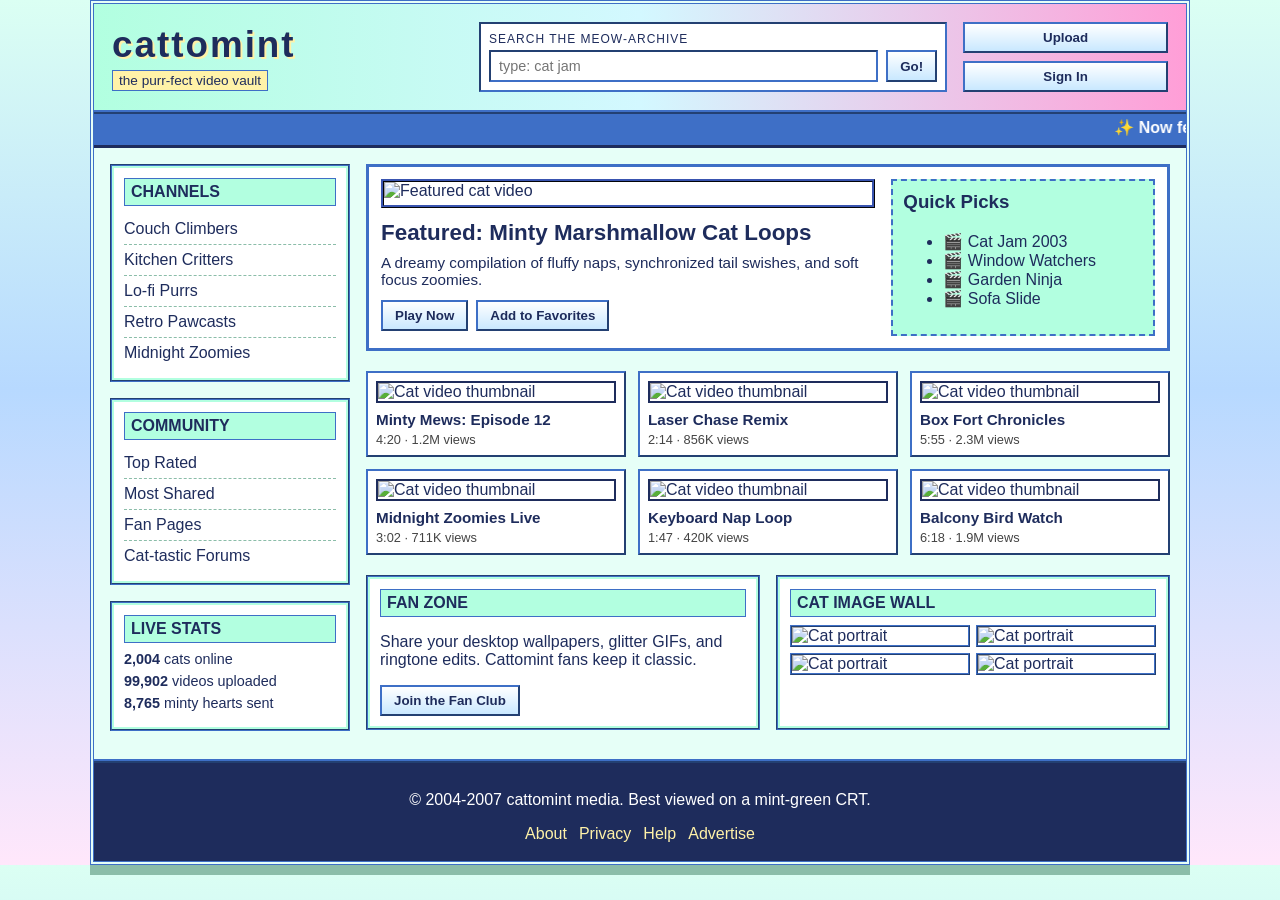
==== index.html @ 221007c7 "Add retro cattomint landing page" ====
<!DOCTYPE html>
<html lang="en">
  <head>
    <meta charset="UTF-8" />
    <meta name="viewport" content="width=device-width, initial-scale=1.0" />
    <title>cattomint - Cat Video Portal</title>
    <link rel="stylesheet" href="styles.css" />
  </head>
  <body>
    <div class="page">
      <header class="top-bar">
        <div class="logo-block">
          <span class="logo">cattomint</span>
          <span class="tagline">the purr-fect video vault</span>
        </div>
        <div class="search-block">
          <label class="search-label" for="search">Search the meow-archive</label>
          <div class="search-row">
            <input id="search" type="text" placeholder="type: cat jam" />
            <button type="button">Go!</button>
          </div>
        </div>
        <div class="action-buttons">
          <button type="button">Upload</button>
          <button type="button">Sign In</button>
        </div>
      </header>

      <nav class="ticker">
        <marquee behavior="scroll" direction="left">
          ✨ Now featuring: Minty Mews Weekly ✨ | Download the Cattomint Toolbar! |
          New uploads every hour (or whenever the cats wake up) | Join the fan club for
          glittery badges!
        </marquee>
      </nav>

      <main class="content">
        <aside class="sidebar">
          <div class="panel">
            <h2>Channels</h2>
            <ul>
              <li><a href="#">Couch Climbers</a></li>
              <li><a href="#">Kitchen Critters</a></li>
              <li><a href="#">Lo-fi Purrs</a></li>
              <li><a href="#">Retro Pawcasts</a></li>
              <li><a href="#">Midnight Zoomies</a></li>
            </ul>
          </div>
          <div class="panel">
            <h2>Community</h2>
            <ul>
              <li><a href="#">Top Rated</a></li>
              <li><a href="#">Most Shared</a></li>
              <li><a href="#">Fan Pages</a></li>
              <li><a href="#">Cat-tastic Forums</a></li>
            </ul>
          </div>
          <div class="panel stats">
            <h2>Live Stats</h2>
            <p><strong>2,004</strong> cats online</p>
            <p><strong>99,902</strong> videos uploaded</p>
            <p><strong>8,765</strong> minty hearts sent</p>
          </div>
        </aside>

        <section class="main-feed">
          <div class="hero">
            <div class="hero-video">
              <img
                src="https://placekitten.com/540/300"
                alt="Featured cat video"
              />
              <div class="hero-info">
                <h1>Featured: Minty Marshmallow Cat Loops</h1>
                <p>
                  A dreamy compilation of fluffy naps, synchronized tail swishes, and
                  soft focus zoomies.
                </p>
                <div class="hero-actions">
                  <button type="button">Play Now</button>
                  <button type="button">Add to Favorites</button>
                </div>
              </div>
            </div>
            <div class="hero-side">
              <h3>Quick Picks</h3>
              <ul>
                <li>🎬 Cat Jam 2003</li>
                <li>🎬 Window Watchers</li>
                <li>🎬 Garden Ninja</li>
                <li>🎬 Sofa Slide</li>
              </ul>
            </div>
          </div>

          <section class="video-grid">
            <article class="video-card">
              <img src="https://placekitten.com/260/180" alt="Cat video thumbnail" />
              <div>
                <h3>Minty Mews: Episode 12</h3>
                <p>4:20 · 1.2M views</p>
              </div>
            </article>
            <article class="video-card">
              <img src="https://placekitten.com/261/180" alt="Cat video thumbnail" />
              <div>
                <h3>Laser Chase Remix</h3>
                <p>2:14 · 856K views</p>
              </div>
            </article>
            <article class="video-card">
              <img src="https://placekitten.com/262/180" alt="Cat video thumbnail" />
              <div>
                <h3>Box Fort Chronicles</h3>
                <p>5:55 · 2.3M views</p>
              </div>
            </article>
            <article class="video-card">
              <img src="https://placekitten.com/263/180" alt="Cat video thumbnail" />
              <div>
                <h3>Midnight Zoomies Live</h3>
                <p>3:02 · 711K views</p>
              </div>
            </article>
            <article class="video-card">
              <img src="https://placekitten.com/264/180" alt="Cat video thumbnail" />
              <div>
                <h3>Keyboard Nap Loop</h3>
                <p>1:47 · 420K views</p>
              </div>
            </article>
            <article class="video-card">
              <img src="https://placekitten.com/265/180" alt="Cat video thumbnail" />
              <div>
                <h3>Balcony Bird Watch</h3>
                <p>6:18 · 1.9M views</p>
              </div>
            </article>
          </section>

          <section class="fan-zone">
            <div class="panel">
              <h2>Fan Zone</h2>
              <p>
                Share your desktop wallpapers, glitter GIFs, and ringtone edits.
                Cattomint fans keep it classic.
              </p>
              <button type="button">Join the Fan Club</button>
            </div>
            <div class="panel">
              <h2>Cat Image Wall</h2>
              <div class="image-wall">
                <img src="https://placekitten.com/140/140" alt="Cat portrait" />
                <img src="https://placekitten.com/141/140" alt="Cat portrait" />
                <img src="https://placekitten.com/142/140" alt="Cat portrait" />
                <img src="https://placekitten.com/143/140" alt="Cat portrait" />
              </div>
            </div>
          </section>
        </section>
      </main>

      <footer class="footer">
        <p>© 2004-2007 cattomint media. Best viewed on a mint-green CRT.</p>
        <div class="footer-links">
          <a href="#">About</a>
          <a href="#">Privacy</a>
          <a href="#">Help</a>
          <a href="#">Advertise</a>
        </div>
      </footer>
    </div>
  </body>
</html>
---- styles.css ----
:root {
  --mint: #b2ffe0;
  --mint-dark: #51c8a5;
  --mint-glow: #e6fff7;
  --pink: #ff9ed7;
  --blue: #3e6fc6;
  --navy: #1e2c5c;
  --yellow: #fff2a8;
  --white: #ffffff;
  --shadow: #8bbda9;
}

* {
  box-sizing: border-box;
}

body {
  margin: 0;
  font-family: "Tahoma", "Verdana", sans-serif;
  background: linear-gradient(180deg, #dbfff3 0%, #b7d9ff 45%, #ffe7fb 100%);
  color: var(--navy);
}

.page {
  max-width: 1100px;
  margin: 0 auto;
  background: var(--mint-glow);
  border: 4px double var(--blue);
  box-shadow: 0 10px 0 var(--shadow);
}

.top-bar {
  display: grid;
  grid-template-columns: 1.2fr 1.6fr 0.7fr;
  gap: 16px;
  padding: 18px;
  background: linear-gradient(90deg, var(--mint) 0%, #d3f8ff 50%, var(--pink) 100%);
  border-bottom: 4px ridge var(--blue);
  align-items: center;
}

.logo-block {
  display: flex;
  flex-direction: column;
  gap: 4px;
}

.logo {
  font-size: 2.3rem;
  font-weight: 800;
  text-transform: lowercase;
  letter-spacing: 2px;
  color: var(--navy);
  text-shadow: 2px 2px 0 var(--yellow);
}

.tagline {
  font-size: 0.85rem;
  background: var(--yellow);
  padding: 2px 6px;
  border: 1px solid var(--blue);
  width: fit-content;
}

.search-block {
  border: 2px inset var(--blue);
  padding: 8px;
  background: var(--white);
}

.search-label {
  font-size: 0.75rem;
  display: block;
  margin-bottom: 4px;
  text-transform: uppercase;
  letter-spacing: 1px;
}

.search-row {
  display: flex;
  gap: 8px;
}

.search-row input {
  flex: 1;
  padding: 6px 8px;
  border: 2px inset var(--blue);
  font-size: 0.9rem;
}

button {
  padding: 6px 12px;
  font-weight: 700;
  color: var(--navy);
  background: linear-gradient(180deg, #ffffff 0%, #c9e8ff 100%);
  border: 2px outset var(--blue);
  cursor: pointer;
}

button:active {
  border-style: inset;
}

.action-buttons {
  display: flex;
  flex-direction: column;
  gap: 8px;
}

.ticker {
  background: var(--blue);
  color: var(--white);
  font-weight: 700;
  padding: 4px 0;
  border-bottom: 3px solid var(--navy);
}

.content {
  display: grid;
  grid-template-columns: 240px 1fr;
  gap: 16px;
  padding: 16px;
}

.sidebar {
  display: flex;
  flex-direction: column;
  gap: 16px;
}

.panel {
  background: var(--white);
  border: 2px groove var(--blue);
  padding: 12px;
  box-shadow: inset 0 0 0 2px var(--mint);
}

.panel h2 {
  margin: 0 0 8px;
  font-size: 1rem;
  text-transform: uppercase;
  background: var(--mint);
  padding: 4px 6px;
  border: 1px solid var(--blue);
}

.panel ul {
  list-style: none;
  margin: 0;
  padding: 0;
}

.panel li {
  padding: 6px 0;
  border-bottom: 1px dashed var(--shadow);
}

.panel li:last-child {
  border-bottom: none;
}

.panel a {
  color: var(--navy);
  text-decoration: none;
}

.panel a:hover {
  text-decoration: underline;
}

.stats p {
  margin: 6px 0;
  font-size: 0.9rem;
}

.main-feed {
  display: flex;
  flex-direction: column;
  gap: 20px;
}

.hero {
  display: grid;
  grid-template-columns: 1.5fr 0.8fr;
  gap: 16px;
  background: var(--white);
  border: 3px solid var(--blue);
  padding: 12px;
}

.hero-video {
  display: grid;
  grid-template-columns: 1fr;
  gap: 12px;
}

.hero-video img {
  width: 100%;
  border: 3px ridge var(--navy);
}

.hero-info h1 {
  margin: 0 0 8px;
  font-size: 1.4rem;
}

.hero-info p {
  margin: 0 0 12px;
  font-size: 0.95rem;
}

.hero-actions {
  display: flex;
  gap: 8px;
}

.hero-side {
  background: var(--mint);
  border: 2px dashed var(--blue);
  padding: 10px;
}

.hero-side h3 {
  margin-top: 0;
}

.video-grid {
  display: grid;
  grid-template-columns: repeat(auto-fit, minmax(200px, 1fr));
  gap: 12px;
}

.video-card {
  background: var(--white);
  border: 2px outset var(--blue);
  padding: 8px;
  display: grid;
  gap: 8px;
}

.video-card img {
  width: 100%;
  border: 2px solid var(--navy);
}

.video-card h3 {
  margin: 0 0 4px;
  font-size: 0.95rem;
}

.video-card p {
  margin: 0;
  font-size: 0.8rem;
  color: #444;
}

.fan-zone {
  display: grid;
  grid-template-columns: repeat(auto-fit, minmax(220px, 1fr));
  gap: 16px;
}

.image-wall {
  display: grid;
  grid-template-columns: repeat(2, 1fr);
  gap: 6px;
  margin-top: 8px;
}

.image-wall img {
  width: 100%;
  border: 2px ridge var(--blue);
}

.footer {
  margin-top: 12px;
  padding: 12px 16px 18px;
  background: var(--navy);
  color: var(--white);
  border-top: 4px ridge var(--blue);
  text-align: center;
}

.footer-links {
  margin-top: 8px;
  display: flex;
  justify-content: center;
  gap: 12px;
  flex-wrap: wrap;
}

.footer a {
  color: var(--yellow);
  text-decoration: none;
}

.footer a:hover {
  text-decoration: underline;
}

@media (max-width: 900px) {
  .top-bar {
    grid-template-columns: 1fr;
  }

  .action-buttons {
    flex-direction: row;
  }

  .content {
    grid-template-columns: 1fr;
  }

  .hero {
    grid-template-columns: 1fr;
  }
}
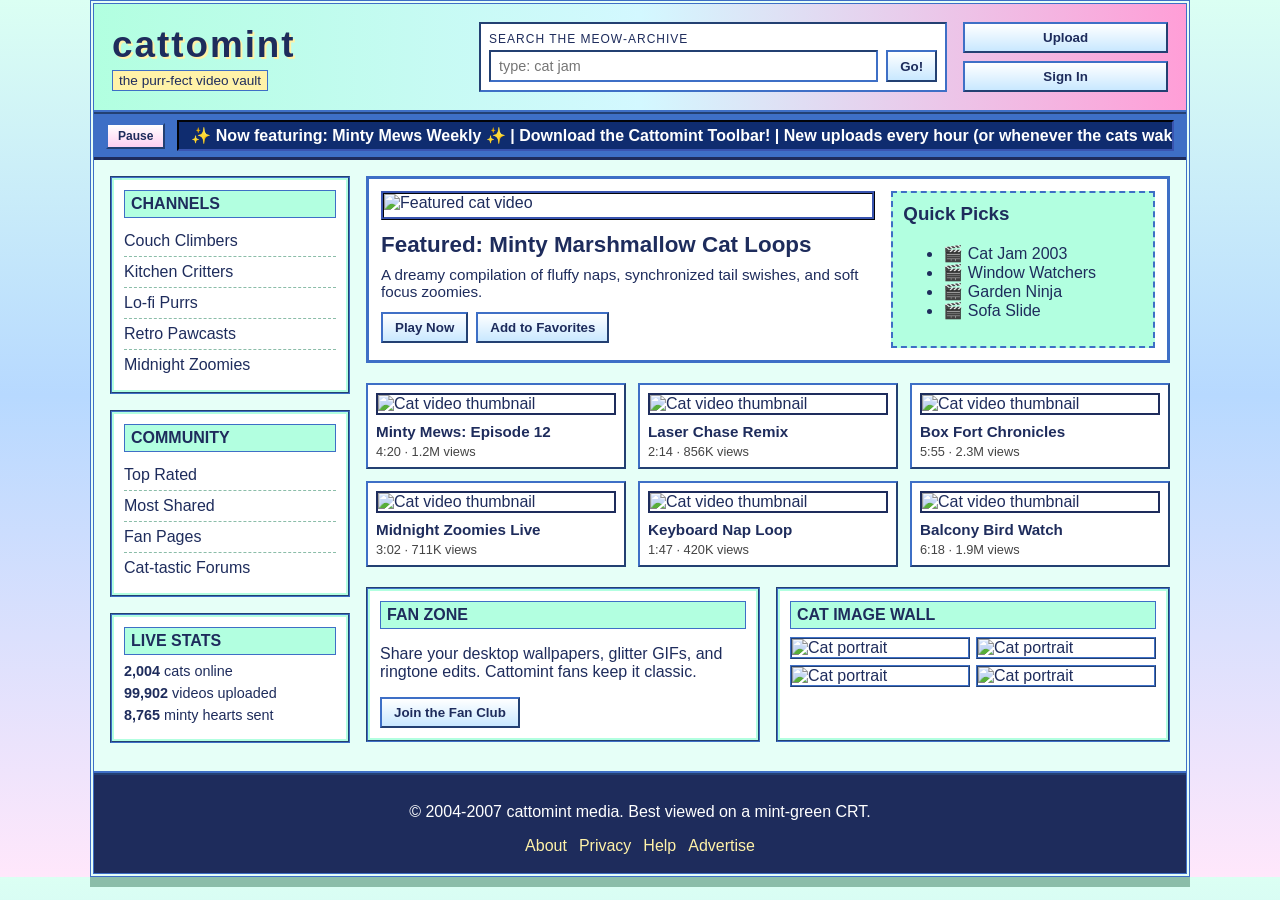
==== commit ab25eff4: "Replace marquee with accessible ticker" ====
--- a/index.html
+++ b/index.html
@@ -26,12 +26,40 @@
         </div>
       </header>
 
-      <nav class="ticker">
-        <marquee behavior="scroll" direction="left">
-          ✨ Now featuring: Minty Mews Weekly ✨ | Download the Cattomint Toolbar! |
-          New uploads every hour (or whenever the cats wake up) | Join the fan club for
-          glittery badges!
-        </marquee>
+      <nav class="ticker" aria-label="Cattomint updates ticker" data-state="running">
+        <div class="ticker-row">
+          <button
+            class="ticker-toggle"
+            type="button"
+            aria-pressed="false"
+            aria-controls="ticker-track"
+          >
+            Pause
+          </button>
+          <div class="ticker-window">
+            <div
+              id="ticker-track"
+              class="ticker-track"
+              role="status"
+              aria-live="off"
+              aria-label="Scrolling updates are playing"
+            >
+              <span
+                class="ticker-item"
+              >✨ Now featuring: Minty Mews Weekly ✨ | Download the Cattomint Toolbar!
+                | New uploads every hour (or whenever the cats wake up) | Join the fan
+                club for glittery badges!</span
+              >
+              <span
+                class="ticker-item"
+                aria-hidden="true"
+              >✨ Now featuring: Minty Mews Weekly ✨ | Download the Cattomint Toolbar!
+                | New uploads every hour (or whenever the cats wake up) | Join the fan
+                club for glittery badges!</span
+              >
+            </div>
+          </div>
+        </div>
       </nav>
 
       <main class="content">
@@ -170,5 +198,24 @@
         </div>
       </footer>
     </div>
+    <script>
+      const ticker = document.querySelector(".ticker");
+      const toggle = document.querySelector(".ticker-toggle");
+      const track = document.querySelector(".ticker-track");
+
+      if (ticker && toggle && track) {
+        toggle.addEventListener("click", () => {
+          const isPaused = toggle.getAttribute("aria-pressed") === "true";
+          const nextPaused = !isPaused;
+          toggle.setAttribute("aria-pressed", String(nextPaused));
+          toggle.textContent = nextPaused ? "Resume" : "Pause";
+          ticker.dataset.state = nextPaused ? "paused" : "running";
+          track.setAttribute(
+            "aria-label",
+            nextPaused ? "Scrolling updates are paused" : "Scrolling updates are playing"
+          );
+        });
+      }
+    </script>
   </body>
 </html>
--- a/styles.css
+++ b/styles.css
@@ -111,8 +111,68 @@
   background: var(--blue);
   color: var(--white);
   font-weight: 700;
+  padding: 6px 12px;
+  border-bottom: 3px solid var(--navy);
+}
+
+.ticker-row {
+  display: flex;
+  align-items: center;
+  gap: 12px;
+}
+
+.ticker-toggle {
+  font-size: 0.75rem;
+  padding: 4px 10px;
+  background: linear-gradient(180deg, #ffffff 0%, #ffd0f0 100%);
+}
+
+.ticker-window {
+  overflow: hidden;
+  flex: 1;
+  border: 2px inset var(--navy);
+  background: #0f2c6f;
+}
+
+.ticker-track {
+  display: flex;
+  width: max-content;
+  gap: 32px;
   padding: 4px 0;
-  border-bottom: 3px solid var(--navy);
+  animation: ticker-scroll 18s linear infinite;
+}
+
+.ticker-item {
+  white-space: nowrap;
+  padding: 0 12px;
+}
+
+.ticker-window:hover .ticker-track,
+.ticker-window:focus-within .ticker-track,
+.ticker-toggle:focus + .ticker-window .ticker-track,
+.ticker[data-state="paused"] .ticker-track {
+  animation-play-state: paused;
+}
+
+.ticker-toggle[aria-pressed="true"] {
+  background: linear-gradient(180deg, #ffe1f5 0%, #ffffff 100%);
+  border-style: inset;
+}
+
+@keyframes ticker-scroll {
+  0% {
+    transform: translateX(0);
+  }
+  100% {
+    transform: translateX(-50%);
+  }
+}
+
+@media (prefers-reduced-motion: reduce) {
+  .ticker-track {
+    animation: none;
+    transform: translateX(0);
+  }
 }
 
 .content {
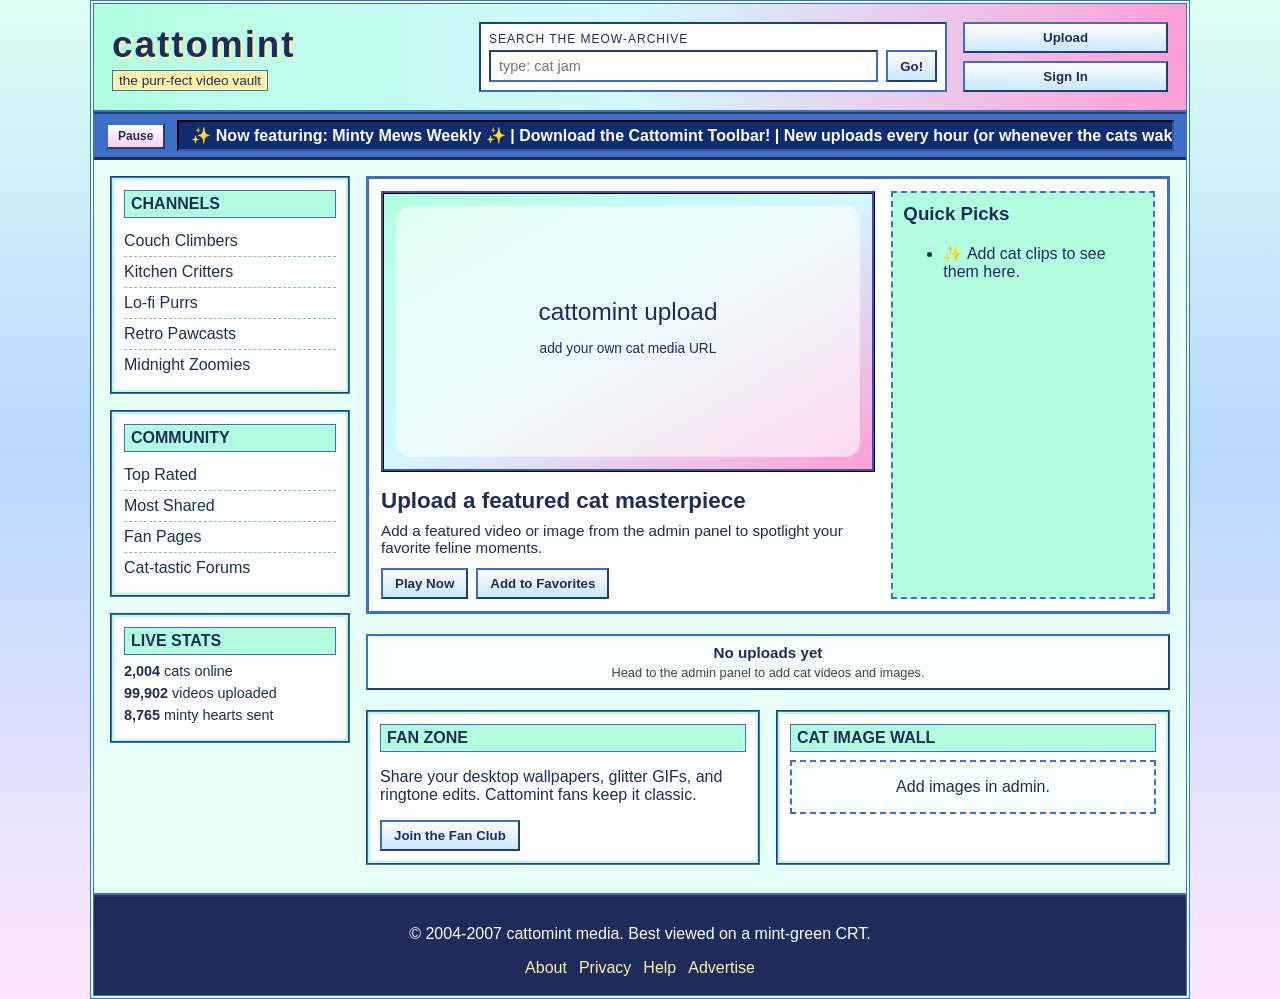
==== commit 70f6ed7c: "Add Flask backend with admin panel" ====
--- a/index.html
+++ b/index.html
@@ -92,76 +92,36 @@
         </aside>
 
         <section class="main-feed">
-          <div class="hero">
-            <div class="hero-video">
-              <img
-                src="https://placekitten.com/540/300"
-                alt="Featured cat video"
-              />
+          <div class="hero" id="featured-panel">
+            <div class="hero-video" id="featured-media">
+              <div class="media-placeholder">
+                <img src="assets/placeholder.svg" alt="Upload a featured cat video." />
+              </div>
               <div class="hero-info">
-                <h1>Featured: Minty Marshmallow Cat Loops</h1>
+                <h1>Upload a featured cat masterpiece</h1>
                 <p>
-                  A dreamy compilation of fluffy naps, synchronized tail swishes, and
-                  soft focus zoomies.
+                  Add a featured video or image from the admin panel to spotlight
+                  your favorite feline moments.
                 </p>
                 <div class="hero-actions">
-                  <button type="button">Play Now</button>
-                  <button type="button">Add to Favorites</button>
+                  <button type="button" disabled>Play Now</button>
+                  <button type="button" disabled>Add to Favorites</button>
                 </div>
               </div>
             </div>
             <div class="hero-side">
               <h3>Quick Picks</h3>
-              <ul>
-                <li>🎬 Cat Jam 2003</li>
-                <li>🎬 Window Watchers</li>
-                <li>🎬 Garden Ninja</li>
-                <li>🎬 Sofa Slide</li>
+              <ul id="quick-picks">
+                <li>✨ Add cat clips to see them here.</li>
               </ul>
             </div>
           </div>
 
-          <section class="video-grid">
-            <article class="video-card">
-              <img src="https://placekitten.com/260/180" alt="Cat video thumbnail" />
+          <section class="video-grid" id="video-grid">
+            <article class="video-card empty-state">
               <div>
-                <h3>Minty Mews: Episode 12</h3>
-                <p>4:20 · 1.2M views</p>
-              </div>
-            </article>
-            <article class="video-card">
-              <img src="https://placekitten.com/261/180" alt="Cat video thumbnail" />
-              <div>
-                <h3>Laser Chase Remix</h3>
-                <p>2:14 · 856K views</p>
-              </div>
-            </article>
-            <article class="video-card">
-              <img src="https://placekitten.com/262/180" alt="Cat video thumbnail" />
-              <div>
-                <h3>Box Fort Chronicles</h3>
-                <p>5:55 · 2.3M views</p>
-              </div>
-            </article>
-            <article class="video-card">
-              <img src="https://placekitten.com/263/180" alt="Cat video thumbnail" />
-              <div>
-                <h3>Midnight Zoomies Live</h3>
-                <p>3:02 · 711K views</p>
-              </div>
-            </article>
-            <article class="video-card">
-              <img src="https://placekitten.com/264/180" alt="Cat video thumbnail" />
-              <div>
-                <h3>Keyboard Nap Loop</h3>
-                <p>1:47 · 420K views</p>
-              </div>
-            </article>
-            <article class="video-card">
-              <img src="https://placekitten.com/265/180" alt="Cat video thumbnail" />
-              <div>
-                <h3>Balcony Bird Watch</h3>
-                <p>6:18 · 1.9M views</p>
+                <h3>No uploads yet</h3>
+                <p>Head to the admin panel to add cat videos and images.</p>
               </div>
             </article>
           </section>
@@ -177,11 +137,8 @@
             </div>
             <div class="panel">
               <h2>Cat Image Wall</h2>
-              <div class="image-wall">
-                <img src="https://placekitten.com/140/140" alt="Cat portrait" />
-                <img src="https://placekitten.com/141/140" alt="Cat portrait" />
-                <img src="https://placekitten.com/142/140" alt="Cat portrait" />
-                <img src="https://placekitten.com/143/140" alt="Cat portrait" />
+              <div class="image-wall" id="image-wall">
+                <div class="image-placeholder">Add images in admin.</div>
               </div>
             </div>
           </section>
@@ -198,6 +155,7 @@
         </div>
       </footer>
     </div>
+    <script src="app.js"></script>
     <script>
       const ticker = document.querySelector(".ticker");
       const toggle = document.querySelector(".ticker-toggle");
--- a/styles.css
+++ b/styles.css
@@ -97,6 +97,17 @@
   cursor: pointer;
 }
 
+.button-link {
+  padding: 6px 12px;
+  font-weight: 700;
+  color: var(--navy);
+  background: linear-gradient(180deg, #ffffff 0%, #c9e8ff 100%);
+  border: 2px outset var(--blue);
+  text-decoration: none;
+  text-align: center;
+  display: inline-block;
+}
+
 button:active {
   border-style: inset;
 }
@@ -254,7 +265,14 @@
   gap: 12px;
 }
 
-.hero-video img {
+.hero-video img,
+.hero-video video,
+.featured-media {
+  width: 100%;
+  border: 3px ridge var(--navy);
+}
+
+.media-placeholder img {
   width: 100%;
   border: 3px ridge var(--navy);
 }
@@ -303,6 +321,11 @@
   border: 2px solid var(--navy);
 }
 
+.video-card.empty-state {
+  text-align: center;
+  background: #f6fffb;
+}
+
 .video-card h3 {
   margin: 0 0 4px;
   font-size: 0.95rem;
@@ -330,6 +353,69 @@
 .image-wall img {
   width: 100%;
   border: 2px ridge var(--blue);
+}
+
+.image-placeholder {
+  grid-column: 1 / -1;
+  background: #f6fffb;
+  border: 2px dashed var(--blue);
+  padding: 16px;
+  text-align: center;
+  color: var(--navy);
+}
+
+.admin-form {
+  display: grid;
+  gap: 10px;
+}
+
+.admin-form label {
+  display: grid;
+  gap: 6px;
+  font-weight: 700;
+}
+
+.admin-form input,
+.admin-form textarea,
+.admin-form select {
+  padding: 8px;
+  border: 2px inset var(--blue);
+  font-family: "Tahoma", "Verdana", sans-serif;
+}
+
+.checkbox-row {
+  display: flex;
+  align-items: center;
+  gap: 8px;
+  font-weight: 700;
+}
+
+.form-status {
+  margin-top: 10px;
+  font-weight: 700;
+}
+
+.form-status.success {
+  color: #0f6a3c;
+}
+
+.form-status.error {
+  color: #b0004d;
+}
+
+.admin-items {
+  display: grid;
+  gap: 10px;
+}
+
+.admin-item {
+  display: flex;
+  justify-content: space-between;
+  align-items: center;
+  gap: 12px;
+  padding: 10px;
+  border: 2px groove var(--blue);
+  background: #f8fffd;
 }
 
 .footer {
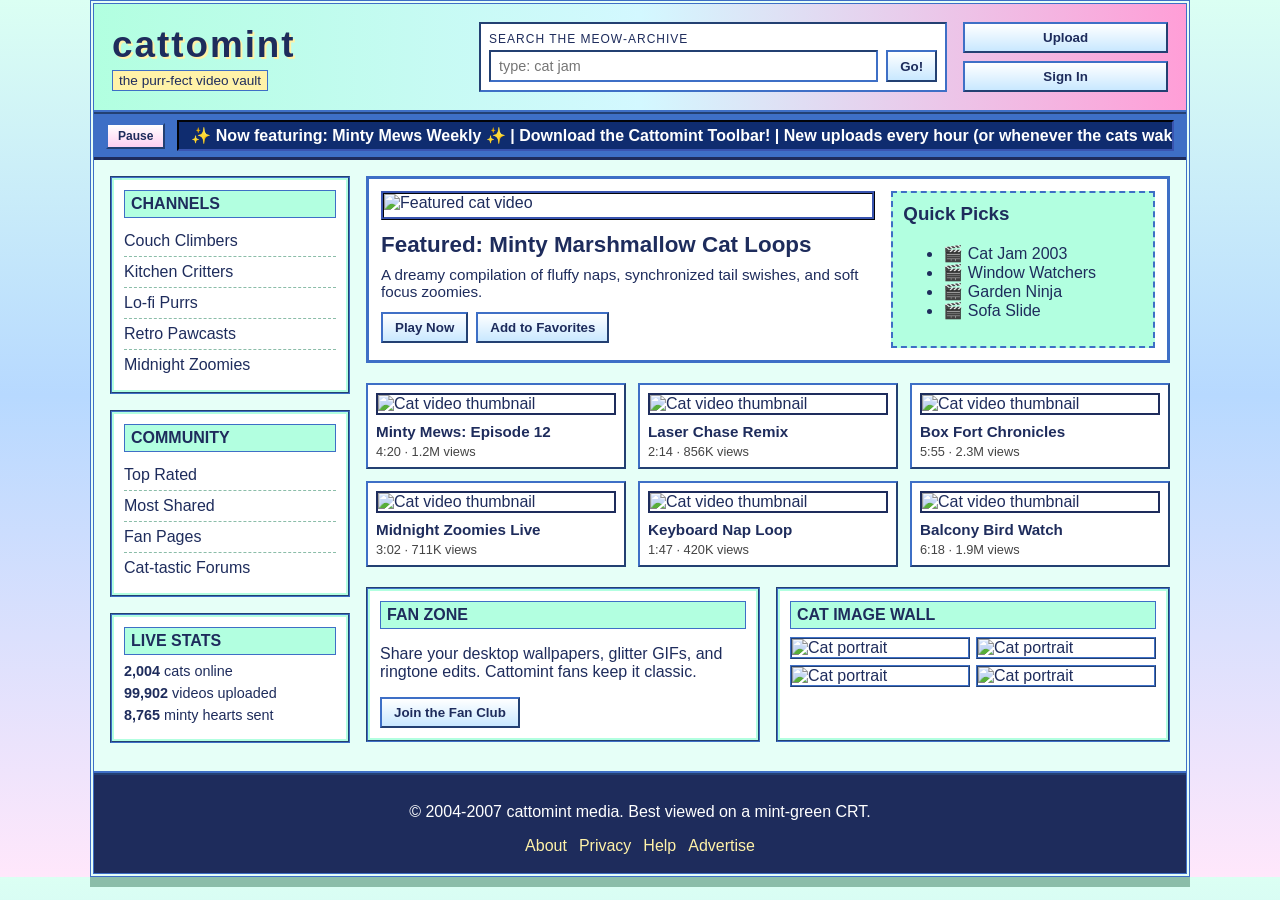
==== commit 35dd3f33: "Merge branch 'developer' into codex/create-cattomint-retro-style-design" ====
--- a/index.html
+++ b/index.html
@@ -92,36 +92,76 @@
         </aside>
 
         <section class="main-feed">
-          <div class="hero" id="featured-panel">
-            <div class="hero-video" id="featured-media">
-              <div class="media-placeholder">
-                <img src="assets/placeholder.svg" alt="Upload a featured cat video." />
-              </div>
+          <div class="hero">
+            <div class="hero-video">
+              <img
+                src="https://placekitten.com/540/300"
+                alt="Featured cat video"
+              />
               <div class="hero-info">
-                <h1>Upload a featured cat masterpiece</h1>
+                <h1>Featured: Minty Marshmallow Cat Loops</h1>
                 <p>
-                  Add a featured video or image from the admin panel to spotlight
-                  your favorite feline moments.
+                  A dreamy compilation of fluffy naps, synchronized tail swishes, and
+                  soft focus zoomies.
                 </p>
                 <div class="hero-actions">
-                  <button type="button" disabled>Play Now</button>
-                  <button type="button" disabled>Add to Favorites</button>
+                  <button type="button">Play Now</button>
+                  <button type="button">Add to Favorites</button>
                 </div>
               </div>
             </div>
             <div class="hero-side">
               <h3>Quick Picks</h3>
-              <ul id="quick-picks">
-                <li>✨ Add cat clips to see them here.</li>
+              <ul>
+                <li>🎬 Cat Jam 2003</li>
+                <li>🎬 Window Watchers</li>
+                <li>🎬 Garden Ninja</li>
+                <li>🎬 Sofa Slide</li>
               </ul>
             </div>
           </div>
 
-          <section class="video-grid" id="video-grid">
-            <article class="video-card empty-state">
-              <div>
-                <h3>No uploads yet</h3>
-                <p>Head to the admin panel to add cat videos and images.</p>
+          <section class="video-grid">
+            <article class="video-card">
+              <img src="https://placekitten.com/260/180" alt="Cat video thumbnail" />
+              <div>
+                <h3>Minty Mews: Episode 12</h3>
+                <p>4:20 · 1.2M views</p>
+              </div>
+            </article>
+            <article class="video-card">
+              <img src="https://placekitten.com/261/180" alt="Cat video thumbnail" />
+              <div>
+                <h3>Laser Chase Remix</h3>
+                <p>2:14 · 856K views</p>
+              </div>
+            </article>
+            <article class="video-card">
+              <img src="https://placekitten.com/262/180" alt="Cat video thumbnail" />
+              <div>
+                <h3>Box Fort Chronicles</h3>
+                <p>5:55 · 2.3M views</p>
+              </div>
+            </article>
+            <article class="video-card">
+              <img src="https://placekitten.com/263/180" alt="Cat video thumbnail" />
+              <div>
+                <h3>Midnight Zoomies Live</h3>
+                <p>3:02 · 711K views</p>
+              </div>
+            </article>
+            <article class="video-card">
+              <img src="https://placekitten.com/264/180" alt="Cat video thumbnail" />
+              <div>
+                <h3>Keyboard Nap Loop</h3>
+                <p>1:47 · 420K views</p>
+              </div>
+            </article>
+            <article class="video-card">
+              <img src="https://placekitten.com/265/180" alt="Cat video thumbnail" />
+              <div>
+                <h3>Balcony Bird Watch</h3>
+                <p>6:18 · 1.9M views</p>
               </div>
             </article>
           </section>
@@ -137,8 +177,11 @@
             </div>
             <div class="panel">
               <h2>Cat Image Wall</h2>
-              <div class="image-wall" id="image-wall">
-                <div class="image-placeholder">Add images in admin.</div>
+              <div class="image-wall">
+                <img src="https://placekitten.com/140/140" alt="Cat portrait" />
+                <img src="https://placekitten.com/141/140" alt="Cat portrait" />
+                <img src="https://placekitten.com/142/140" alt="Cat portrait" />
+                <img src="https://placekitten.com/143/140" alt="Cat portrait" />
               </div>
             </div>
           </section>
@@ -155,7 +198,6 @@
         </div>
       </footer>
     </div>
-    <script src="app.js"></script>
     <script>
       const ticker = document.querySelector(".ticker");
       const toggle = document.querySelector(".ticker-toggle");
--- a/styles.css
+++ b/styles.css
@@ -97,17 +97,6 @@
   cursor: pointer;
 }
 
-.button-link {
-  padding: 6px 12px;
-  font-weight: 700;
-  color: var(--navy);
-  background: linear-gradient(180deg, #ffffff 0%, #c9e8ff 100%);
-  border: 2px outset var(--blue);
-  text-decoration: none;
-  text-align: center;
-  display: inline-block;
-}
-
 button:active {
   border-style: inset;
 }
@@ -265,14 +254,7 @@
   gap: 12px;
 }
 
-.hero-video img,
-.hero-video video,
-.featured-media {
-  width: 100%;
-  border: 3px ridge var(--navy);
-}
-
-.media-placeholder img {
+.hero-video img {
   width: 100%;
   border: 3px ridge var(--navy);
 }
@@ -321,11 +303,6 @@
   border: 2px solid var(--navy);
 }
 
-.video-card.empty-state {
-  text-align: center;
-  background: #f6fffb;
-}
-
 .video-card h3 {
   margin: 0 0 4px;
   font-size: 0.95rem;
@@ -353,69 +330,6 @@
 .image-wall img {
   width: 100%;
   border: 2px ridge var(--blue);
-}
-
-.image-placeholder {
-  grid-column: 1 / -1;
-  background: #f6fffb;
-  border: 2px dashed var(--blue);
-  padding: 16px;
-  text-align: center;
-  color: var(--navy);
-}
-
-.admin-form {
-  display: grid;
-  gap: 10px;
-}
-
-.admin-form label {
-  display: grid;
-  gap: 6px;
-  font-weight: 700;
-}
-
-.admin-form input,
-.admin-form textarea,
-.admin-form select {
-  padding: 8px;
-  border: 2px inset var(--blue);
-  font-family: "Tahoma", "Verdana", sans-serif;
-}
-
-.checkbox-row {
-  display: flex;
-  align-items: center;
-  gap: 8px;
-  font-weight: 700;
-}
-
-.form-status {
-  margin-top: 10px;
-  font-weight: 700;
-}
-
-.form-status.success {
-  color: #0f6a3c;
-}
-
-.form-status.error {
-  color: #b0004d;
-}
-
-.admin-items {
-  display: grid;
-  gap: 10px;
-}
-
-.admin-item {
-  display: flex;
-  justify-content: space-between;
-  align-items: center;
-  gap: 12px;
-  padding: 10px;
-  border: 2px groove var(--blue);
-  background: #f8fffd;
 }
 
 .footer {
